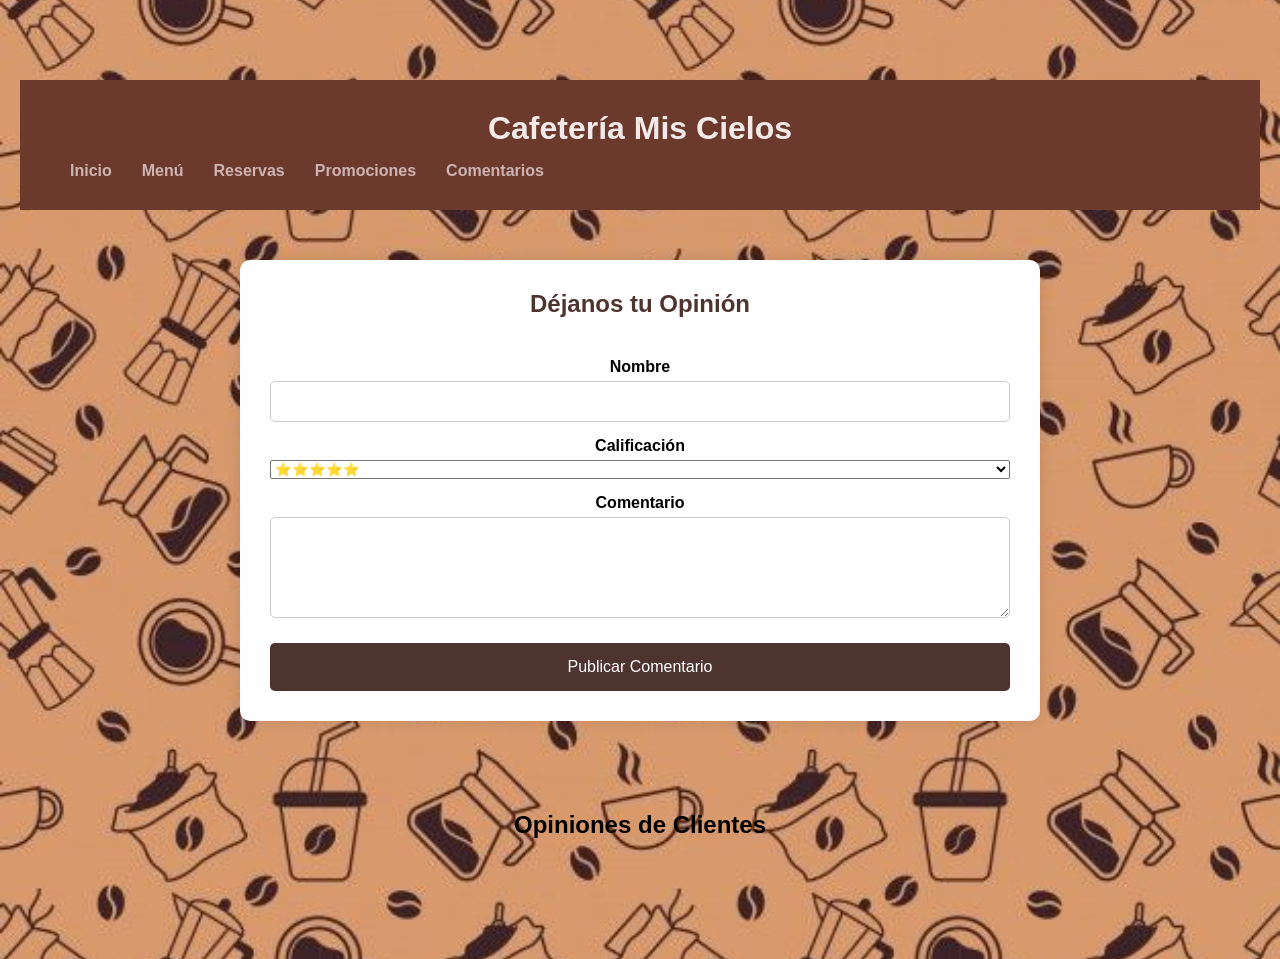
==== cafeteria-web-main/Cafetería/Cafetería/comentarios.html @ 0c05e136 "si" ====
<!DOCTYPE html>
<html lang="es">

<head>

<meta charset="UTF-8">

<meta name="viewport"
content="width=device-width, initial-scale=1.0">

<title>Comentarios</title>

<link rel="stylesheet"
href="css/estilos.css">

</head>

<body>

<header>

<h1>Cafetería Mis Cielos</h1>

<nav>

<ul class="menu">

<li><a href="index.html">Inicio</a></li>

<li><a href="menu.html">Menú</a></li>

<li><a href="reservas.html">Reservas</a></li>

<li><a href="promociones.html">Promociones</a></li>

<li><a href="comentarios.html">Comentarios</a></li>

</ul>

</nav>

</header>

<section class="formulario">

<h2>Déjanos tu Opinión</h2>

<form id="formComentario">

<label>Nombre</label>

<input
type="text"
id="nombreComentario"
required>

<label>Calificación</label>

<select id="calificacion">

<option>⭐</option>
<option>⭐⭐</option>
<option>⭐⭐⭐</option>
<option>⭐⭐⭐⭐</option>
<option selected>⭐⭐⭐⭐⭐</option>

</select>

<label>Comentario</label>

<textarea
id="textoComentario"
rows="5"
required>
</textarea>

<button type="submit">

Publicar Comentario

</button>

</form>

</section>

<section class="comentarios">

<h2>Opiniones de Clientes</h2>

<div id="listaComentarios">

</div>

</section>

<script>

document
.getElementById("formComentario")
.addEventListener(
"submit",
function(e){

e.preventDefault();

let nombre =
document.getElementById(
"nombreComentario"
).value;

let estrellas =
document.getElementById(
"calificacion"
).value;

let comentario =
document.getElementById(
"textoComentario"
).value;

let fecha =
new Date()
.toLocaleDateString();

let bloque =
`
<div class="comentario">

<h3>${nombre}</h3>

<p>${estrellas}</p>

<p>${comentario}</p>

<small>${fecha}</small>

</div>
`;

document.getElementById(
"listaComentarios"
).innerHTML += bloque;

this.reset();

});

</script>

</body>

</html>
---- cafeteria-web-main/Cafetería/Cafetería/css/estilos.css ----
*{
    margin:0;
    padding:0;
    box-sizing:border-box;
    
}

body{
    font-family:Arial, Helvetica, sans-serif;
    background-attachment: fixed;
    background:rgba(203, 184,184,0.5);
    background-image: url(../img/banner.img.jpg);
    background-size: cover;
    background-position: center;
    background-size: cover;
    background-repeat: no-repeat;
    padding: 80px 20px;
    text-align: center;
}

header{
    background:#6b3a2d;
    color: rgb(242, 233, 233);
    padding: 30px 50px;
}

.menu{
    list-style: none;
    display: flex;
    gap: 30px;
    margin-top: 15px;
}

.menu a{
    color: rgb(206, 179, 179);
    text-decoration: none;
    font-weight: bold;
}

.banner{
    position: relative;
}

.banner img{
    width: 100%;
    height: auto;
    object-fit: cover;
}

.contenido-banner{
    display: center;
    top: 50%;
    left: 40%;
    transform: translateY(-50%);
    padding: 25px;
    border-radius: 10px;
    color:rgb(235, 228, 228);
}

.contenido-banner h2{
    font-size: 45px;
    margin-bottom: 10px;
}

.contenido-banner p{
    font-size: 18px;
}

.nosotros{
    padding: 50px;
    background: white;
}

.nosotros h2{
    margin-bottom: 20px;
}

.nosotros p{
    margin: bottom 15px;
    line-height: 1.8;
}

.servicios{
    padding: 50px;
}

.tarjetas{
    display:flex;
    gap:20px;
}

.tarjeta{
    background: white;
    flex:1;
    padding: 25px;
    border-radius: 10px;
    box-shadow: 0px 2px 10px rgba(0,0,0,0.1);
}

.tarjeta h3{
    margin-bottom: 15px;
    color:#4e342e;
}

footer{
    background: #4e342e;
    color: white;
    text-align: center;
    padding: 20px;
}

.formulario{
    width: 80%;
    max-width: 800px;
    margin: 50px auto;
    background: rgb(255, 254, 254);
    padding: 30px;
    border-radius: 10px;
    box-shadow: 0px 0px 15px rgba(0,0,0,0.1);
}

.formulario h2{
    text-align: center;
    margin-bottom: 25px;
    color:#4e342e;
}

.formulario form{
    display:flex;
    flex-direction: column;
}

.formulario label{
    margin-top: 15px;
    margin-bottom: 5px;
    font-weight: bold;
}

.formulario input,
.formulario textarea{
    padding: 12px;
    border: 1px solid #ccc;
    border-radius: 5px;
}

.formulario button{
    margin-top: 25px;
    padding:15px;
    background: #4e342e;
    color:white;
    border:none;
    border-radius: 5px;
    cursor: pointer;
    font-size: 16px;
}

.formulario button:hover{
    background: #6d4c41;
}

.btn{
    display:inline-block;
    margin-top:15px;
    padding:10px 20px;
    background:#4d7079;
    color:rgb(255, 255, 255);
    text-decoration:none;
    border-radius:5px;
}

.btn:hover{
    background:#bea9a2;
}

.productos{
    width:90%;
    margin:auto;
    padding:40px 0;
}

.productos h2{
    text-align:center;
    margin-bottom:40px;font-family: 'Playfair Display', serif;
  font-size: 2.8rem;
  font-weight: bold;
  text-align: center;
  letter-spacing: 8px;

  
  background: linear-gradient(180deg, #d4af37 0%, #a46f18 100%);
  -webkit-background-clip: text;
  -webkit-text-fill-color: transparent;

  
  filter: drop-shadow(0px 1px 1px rgba(255, 255, 255, 0.8));
}

.productos h3{
    background:#6b4943;
    color: #ffffff;
    display: block;
    margin: 0 auto ;
    width: fit-content;
    padding: 12px 25px;
    border-radius: 12px;
    margin-bottom: 45px;
    margin-top: 50px;
    box-shadow: 0 3px 8px rgba(53, 181, 15, 0.2);
    
}

.contenedor-productos{
    display:flex;
    flex-wrap:wrap;
    gap:25px;
    justify-content:center;
    
}

.producto{
    width:300px;
    background: linear-gradient(
    180deg, 
    rgba(255, 248, 240, 0.75) 0%, 
    rgba(211, 173, 134, 0.85) 100%
    );
    border-radius:10px;
    overflow:hidden;
    box-shadow:0px 0px 10px rgba(97, 29, 169, 0.15);
    padding-bottom:20px;
    
  background-color: #fcf6e6; 
  border-radius: 16px;       
  overflow: hidden;          

  

  box-shadow: 


    
    inset 2px 2px 0px 0px rgba(255, 240, 200, 0.9), 
    
    inset -2px -2px 0px 0px rgba(160, 110, 50, 0.8),

    
    0px 0px 0px 1px #dcc36a, 
    
    
    0px 10px 30px -5px rgba(100, 70, 30, 0.25);

    border: 2px solid #d4af37;
    transition: transform 3.3s ease, box-shadow 9.3s ease;
    cursor: pointer;

    
}

.producto:hover {
    transform: scale:(2);
    box-shadow: 0px 15px 30px -10px rgba(100, 70, 30, 0.35);
}

.producto img{
    width:100%;
    height:220px;
    object-fit:cover;
    
}

.producto h4{
    padding:15px;
    margin:0;
    text-align: center;
}

.producto p{
    padding:0 15px;
    text-align: center;   
}

.producto label{
    display:block;
    padding:0 15px;
    margin-top:10px;
}

.producto input{
    margin:10px 15px;
    width:80px;
    padding:8px;
}

.producto button{
    margin-left:15px;
    padding:10px 20px;
    border:none;
    background:#5d4037;
    color:white;
    border-radius:5px;
    cursor:pointer;
}

.producto button:hover{
    background:#3e2723;
}

.pedido{
    width:90%;
    margin:50px auto;
    background:white;
    padding:30px;
    border-radius:10px;
    box-shadow:0px 0px 10px rgba(0,0,0,0.15);
}

.pedido h2{
    margin-bottom:20px;
}

.itemPedido{
    display:flex;
    justify-content:space-between;
    padding:10px;
    border-bottom:1px solid #ddd;
}

.promociones{
    width:90%;
    margin:auto;
    padding:40px 0;
}

.promociones h2{
    text-align:center;
    margin-bottom:40px;
}

.contenedor-promociones{

    display:grid;

    grid-template-columns:
    repeat(2,1fr);

    gap:30px;

}

.promo{

    background:white;

    border-radius:10px;

    overflow:hidden;

    box-shadow:0px 0px 15px rgba(0,0,0,0.15);

}

.promo img{

    width:100%;

    height:250px;

    object-fit:cover;

}

.promo h3{

    padding:15px;

}

.promo p{

    padding:0 15px;

}

.promo h4{

    padding:0 15px;

    color:#8b4513;

}

.promo button{

    margin:15px;

    padding:12px 20px;

    border:none;

    border-radius:5px;

    background:#5d4037;

    color:white;

    cursor:pointer;

}

.promo button:hover{

    background:#3e2723;

}

.confirmacion{

    margin-top:20px;

    background:#d4edda;

    color:#155724;

    padding:15px;

    border-radius:5px;

    font-weight:bold;

}

.pedido{
    width:90%;
    margin:50px auto;
    background:white;
    padding:30px;
    border-radius:10px;
    box-shadow:0px 0px 10px rgba(0,0,0,0.15);
}

.itemPedido{
    display:flex;
    justify-content:space-between;
    padding:10px;
    border-bottom:1px solid #ddd;
}

.cantidad-box{
    display: flex;
    flex-direction: column;
    gap: 5px;
    margin: 10px 0;
}

.cantidad-box label{
    font-weight: bold;
    color: #333;
}

.cantidad-box input{
    width: 120px;
    padding: 8px;
    border: 1px solid #ccc;
    border-radius: 5px;
}

table{

    width:100%;

    border-collapse:collapse;

    margin-top:30px;

    background:white;

}

th{

    background:#5d4037;

    color:white;

}

th,
td{

    padding:12px;

    border:1px solid #ccc;

    text-align:center;

}

.comentarios{

    width:90%;

    margin:auto;

    padding:40px 0;

}

.comentario{

    background:white;

    padding:20px;

    margin-bottom:20px;

    border-radius:10px;

    box-shadow:0px 0px 10px rgba(0,0,0,0.1);

}

.comentario h3{

    color:#5d4037;

    margin-bottom:10px;

}
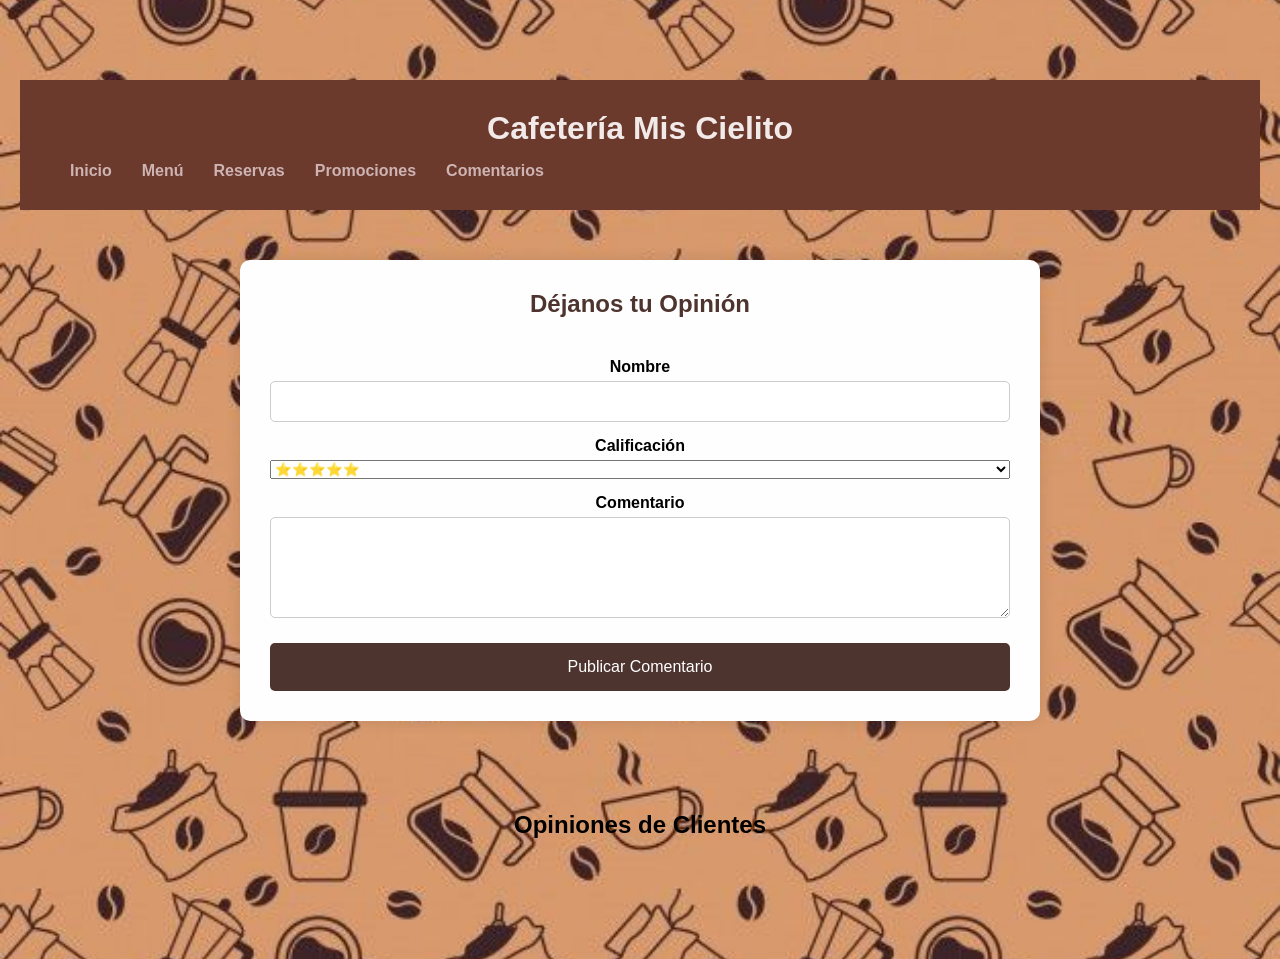
==== commit 6a7c2135: "cambio" ====
--- a/cafeteria-web-main/Cafetería/Cafetería/comentarios.html
+++ b/cafeteria-web-main/Cafetería/Cafetería/comentarios.html
@@ -19,7 +19,7 @@
 
 <header>
 
-<h1>Cafetería Mis Cielos</h1>
+<h1>Cafetería Mis Cielito</h1>
 
 <nav>
 
